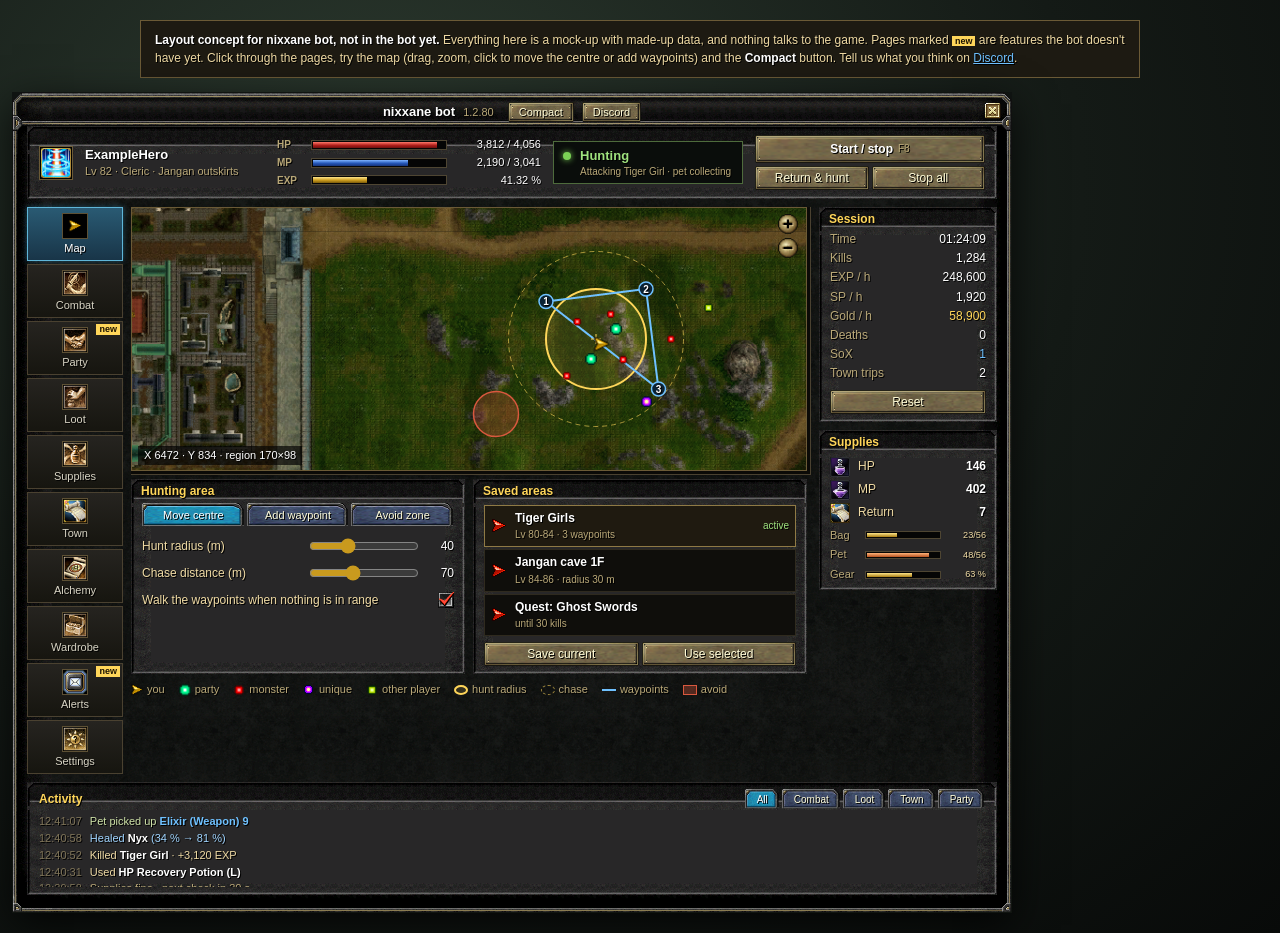
==== concept/index.html @ e83a2ae8 "Add layout concept page for feedback Co-Authored-By: Claude Opus 5.5 <noreply@anthropic.com>" ====
<!doctype html>
<html lang="en"><head><meta charset="UTF-8"><meta name="viewport" content="width=device-width,initial-scale=1"><title>nixxane bot · layout concept</title><link rel="icon" href="../favicon.svg"><link rel="stylesheet" href="style.css"></head>
<body>
<div class="note"><b>Layout concept for nixxane bot, not in the bot yet.</b> Everything here is a mock-up with made-up data, and nothing talks to the game. Pages marked <span class="tag">new</span> are features the bot doesn't have yet. Click through the pages, try the map (drag, zoom, click to move the centre or add waypoints) and the <b>Compact</b> button. Tell us what you think on <a href="https://discord.gg/Y5H5ZyfQ7u">Discord</a>.</div>
<div class="bot" id="bot">
  <i class="frame lu"></i><i class="frame mu"></i><i class="frame ru"></i><i class="frame ls"></i><i class="frame rs"></i><i class="frame ld"></i><i class="frame md"></i><i class="frame rd"></i>
  <header class="title"><b>nixxane bot</b><em>1.2.80</em><button class="sbtn" id="mode" title="Switch between wide and compact panel">Compact</button><button class="sbtn">Discord</button><button class="x" aria-label="Close"></button></header>

  <!-- Status strip: sBot-style header with live bars, always visible -->
  <section class="strip box">
    <img class="portrait" src="a/cleric_heala_cycle_a.png" alt="">
    <div class="who"><b>ExampleHero</b><span>Lv 82 · Cleric · Jangan outskirts</span></div>
    <div class="bars">
      <div class="gauge hp"><label>HP</label><div class="track"><i style="width:94%"></i></div><span>3,812 / 4,056</span></div>
      <div class="gauge mp"><label>MP</label><div class="track"><i style="width:72%"></i></div><span>2,190 / 3,041</span></div>
      <div class="gauge xp"><label>EXP</label><div class="track"><i style="width:41%"></i></div><span>41.32 %</span></div>
    </div>
    <div class="state"><i class="dot"></i><b id="state">Hunting</b><small id="reason">Attacking Tiger Girl · pet collecting</small></div>
    <div class="go"><button class="primary" id="toggle">Start / stop <small>F8</small></button><div class="row2"><button>Return &amp; hunt</button><button>Stop all</button></div></div>
  </section>

  <div class="main">
    <!-- Left rail: sBot / phBot vertical page list, icons from the game's own action bar -->
    <nav class="rail" id="rail" role="tablist">
      <button role="tab" data-p="map" aria-selected="true"><img src="a/mm_sign_character.png" class="sm" alt="">Map</button>
      <button role="tab" data-p="combat"><img src="a/icon_cha_auto_attack.png" alt="">Combat</button>
      <button role="tab" data-p="party"><img src="a/icon_cha_party.png" alt="">Party<span class="new">new</span></button>
      <button role="tab" data-p="loot"><img src="a/icon_cha_autoget.png" alt="">Loot</button>
      <button role="tab" data-p="supplies"><img src="a/icon_cha_recovery.png" alt="">Supplies</button>
      <button role="tab" data-p="town"><img src="a/mall_return_scroll.png" alt="">Town</button>
      <button role="tab" data-p="alchemy"><img src="a/icon_cha_alchemy.png" alt="">Alchemy</button>
      <button role="tab" data-p="wardrobe"><img src="a/icon_cha_shop.png" alt="">Wardrobe</button>
      <button role="tab" data-p="alerts"><img src="a/letteralarm_1.png" alt="">Alerts<span class="new">new</span></button>
      <button role="tab" data-p="settings"><img src="a/icon_cha_helper.png" alt="">Settings</button>
    </nav>

    <div class="pane">
      <!-- MAP: phBot-style map from the real minimap tiles -->
      <div class="pg" data-p="map">
        <div class="mapwrap">
          <div class="map" id="map"><div class="tiles" id="tiles"></div><svg id="ov"></svg></div>
          <div class="mapctl"><button class="zb" id="zin" aria-label="Zoom in"><img src="a/mm_zoomin.png" alt=""></button><button class="zb" id="zout" aria-label="Zoom out"><img src="a/mm_zoomout.png" alt=""></button></div>
          <div class="coords" id="coords">X 6472 · Y 834 · region 170×98</div>
        </div>
        <div class="cols">
          <fieldset><legend>Hunting area</legend>
            <div class="seg" id="tool"><button class="sel" data-t="center">Move centre</button><button data-t="path">Add waypoint</button><button data-t="avoid">Avoid zone</button></div>
            <div class="field"><span>Hunt radius (m)</span><input type="range" id="rad" min="10" max="100" value="40"><output id="radv">40</output></div>
            <div class="field"><span>Chase distance (m)</span><input type="range" id="chase" min="20" max="150" value="70"><output id="chasev">70</output></div>
            <div class="field"><span>Walk the waypoints when nothing is in range</span><input type="checkbox" checked></div>
          </fieldset>
          <fieldset><legend>Saved areas</legend>
            <ul class="areas" id="areas">
              <li class="sel"><img src="a/wmap_sign_huntingpoint.png" alt=""><span><b>Tiger Girls</b><small>Lv 80-84 · 3 waypoints</small></span><em>active</em></li>
              <li><img src="a/wmap_sign_huntingpoint.png" alt=""><span><b>Jangan cave 1F</b><small>Lv 84-86 · radius 30 m</small></span></li>
              <li><img src="a/wmap_sign_huntingpoint.png" alt=""><span><b>Quest: Ghost Swords</b><small>until 30 kills</small></span></li>
            </ul>
            <div class="row2"><button>Save current</button><button>Use selected</button></div>
          </fieldset>
        </div>
        <p class="legend"><span><img src="a/mm_sign_character.png" alt="">you</span><span><img src="a/mm_sign_party.png" alt="">party</span><span><img src="a/mm_sign_monster.png" alt="">monster</span><span><img src="a/mm_sign_unique.png" alt="">unique</span><span><img src="a/mm_sign_otherplayer.png" alt="">other player</span><span><i class="sw ring"></i>hunt radius</span><span><i class="sw dash"></i>chase</span><span><i class="sw path"></i>waypoints</span><span><i class="sw avoid"></i>avoid</span></p>
      </div>

      <!-- COMBAT: two columns, dense rows like mBot, but skill icons instead of dropdowns -->
      <div class="pg" data-p="combat" hidden>
        <div class="classes" id="classes">
          <button class="sel"><img src="skin/tw_normal.png" alt="">Normal <i>3</i></button><button><img src="skin/tw_champion.png" alt="">Champion <i>3</i></button><button><img src="skin/tw_giant.png" alt="">Giant <i>4</i></button><button><img src="skin/tw_party.png" alt="">Party <i>–</i></button><button><img src="skin/tw_elite.png" alt="">Elite <i>–</i></button><button><img src="skin/tw_unique.png" alt="">Unique <i>–</i></button>
        </div>
        <fieldset><legend>Normal rotation <small>drag to reorder · click to remove</small></legend>
          <div class="slots"><img src="a/cleric_battlea_cross_a.png" onerror="this.src='a/cold_gigongta_a.png'" alt=""><img src="a/fire_gigongta_a.png" alt=""><img src="a/lightning_gigongta_a.png" alt=""><span class="empty"></span><span class="empty"></span><span class="empty"></span><span class="empty"></span><span class="empty"></span></div>
        </fieldset>
        <div class="cols">
          <fieldset><legend>Buffs &amp; imbue</legend>
            <div class="slots sm"><img src="a/cleric_blessa_str_a.png" alt=""><img src="a/cleric_blessa_physical_a.png" alt=""><img src="a/bard_speedupa_mspeed_a.png" alt=""><span class="empty"></span></div>
            <div class="field"><span>Imbue</span><img class="ico16" src="a/lightning_chundung_a.png" alt=""><select><option>Lightning Force</option></select></div>
            <div class="field"><span>Rebuff all when one runs out</span><input type="checkbox"></div>
          </fieldset>
          <fieldset><legend>Targets</legend>
            <div class="field"><span>Berserk on</span><span class="mini-ic"><img src="skin/tw_giant.png" class="on" alt="Giant"><img src="a/tw_icon_titan.png" alt="Titan"><img src="skin/tw_unique.png" alt="Unique"></span></div>
            <div class="field"><span>Monster level</span><input type="number" value="78">–<input type="number" value="86"></div>
            <div class="field"><span>Avoid other players' targets</span><input type="checkbox" checked></div>
          </fieldset>
        </div>
        <fieldset><legend>Monster priority <span class="tag">new</span></legend>
          <table class="grid"><thead><tr><th></th><th>Monster</th><th>Prefer</th><th>Normal</th><th>Avoid</th><th>Ignore</th></tr></thead>
          <tbody>
            <tr><td><img src="skin/tw_giant.png" alt=""></td><td>Tiger Girl (giant)</td><td><input type="radio" name="p1" checked></td><td><input type="radio" name="p1"></td><td><input type="radio" name="p1"></td><td><input type="radio" name="p1"></td></tr>
            <tr><td><img src="skin/tw_normal.png" alt=""></td><td>Tiger Girl</td><td><input type="radio" name="p2"></td><td><input type="radio" name="p2" checked></td><td><input type="radio" name="p2"></td><td><input type="radio" name="p2"></td></tr>
            <tr><td><img src="skin/tw_champion.png" alt=""></td><td>Ghost Sword</td><td><input type="radio" name="p3"></td><td><input type="radio" name="p3"></td><td><input type="radio" name="p3" checked></td><td><input type="radio" name="p3"></td></tr>
          </tbody></table>
        </fieldset>
      </div>

      <!-- PARTY: buff & heal party members — the biggest feature gap -->
      <div class="pg" data-p="party" hidden>
        <fieldset><legend>Party members <small>drag a buff onto a member · uses the game's party window art</small></legend>
          <ul class="members">
            <li><img class="face" src="a/bard_dancea_warrior_a.png" alt=""><div class="nm"><b><img src="a/com_pt_leader.png" alt="leader"> Wyvernn</b><small>Lv 84 · Warrior · 12 m</small><div class="pb hp"><i style="width:88%"></i></div><div class="pb mp"><i style="width:60%"></i></div></div>
              <div class="bf"><img src="a/cleric_blessa_str_a.png" alt=""><img src="a/cleric_blessa_physical_a.png" alt=""><img src="a/bard_dancea_warrior_a.png" alt=""><span class="add">+</span></div><label class="hl">heal &lt; <input type="number" value="70">%</label></li>
            <li><img class="face" src="a/fire_gigongta_a.png" alt=""><div class="nm"><b>Nyx</b><small>Lv 82 · Wizard · 20 m</small><div class="pb hp low"><i style="width:34%"></i></div><div class="pb mp"><i style="width:81%"></i></div></div>
              <div class="bf"><img src="a/cleric_blessa_int_a.png" alt=""><img src="a/bard_recovera_mpheal_a.png" alt=""><span class="add">+</span></div><label class="hl">heal &lt; <input type="number" value="60">%</label><span class="act">healing…</span></li>
            <li class="dead"><img class="face" src="a/cold_bingpan_a.png" alt=""><div class="nm"><b>Dagger</b><small>Lv 83 · Rogue · dead · 31 m</small><div class="pb hp"><i style="width:0"></i></div><div class="pb mp"><i style="width:0"></i></div></div>
              <div class="bf"><img src="a/cleric_blessa_physical_a.png" alt=""><span class="add">+</span></div><label class="hl">heal &lt; <input type="number" value="60">%</label><span class="act res">resurrect queued</span></li>
          </ul>
        </fieldset>
        <div class="cols">
          <fieldset><legend>Support skills</legend>
            <div class="field"><span>Heal</span><img class="ico16" src="a/cleric_heala_cycle_a.png" alt=""><select><option>Healing Cycle</option></select></div>
            <div class="field"><span>Group heal when 2+ below</span><img class="ico16" src="a/cleric_heala_divide_a.png" alt=""><input type="number" value="60">%</div>
            <div class="field"><span>Resurrect</span><img class="ico16" src="a/cleric_rebirtha_target_a.png" alt=""><select><option>Resurrection</option></select></div>
            <div class="field"><span>Buff / heal range (m)</span><input type="number" value="30"></div>
          </fieldset>
          <fieldset><legend>Party rules</legend>
            <div class="field"><span>Accept invites from list</span><input type="checkbox" checked></div>
            <input class="wide" value="Wyvernn, Nyx, Dagger" aria-label="Names">
            <div class="field"><span>Follow leader (stay within 10 m)</span><input type="checkbox"></div>
            <div class="field"><span>Accept resurrection from party</span><input type="checkbox" checked></div>
          </fieldset>
        </div>
      </div>

      <!-- LOOT: phBot pick-filter table, but rows per category + item icons -->
      <div class="pg" data-p="loot" hidden>
        <div class="seg"><button class="sel">Elixirs only</button><button>Elixirs + gold</button><button>All items</button><button>Custom</button></div>
        <fieldset><legend>What to do with each kind</legend>
          <table class="grid loot"><thead><tr><th></th><th>Kind</th><th>Pick</th><th>Store</th><th>Sell</th><th>Keep</th></tr></thead>
          <tbody>
            <tr><td><img src="a/mini_gold_icon.png" alt=""></td><td>Gold</td><td><input type="checkbox" checked></td><td>–</td><td>–</td><td>–</td></tr>
            <tr><td><img src="a/all_potion_01.png" alt=""></td><td>Potions &amp; pills</td><td><input type="checkbox" checked></td><td><input type="checkbox"></td><td><input type="checkbox"></td><td><input type="checkbox" checked></td></tr>
            <tr><td><img src="a/ect_plate_gold.png" alt=""></td><td>SoX equipment <span class="tag gold">alert</span></td><td><input type="checkbox" checked></td><td><input type="checkbox" checked></td><td>–</td><td><input type="checkbox"></td></tr>
            <tr><td><img src="a/etc_box_red.png" alt=""></td><td>Other equipment</td><td><input type="checkbox" checked></td><td><input type="checkbox"></td><td><input type="checkbox" checked></td><td><input type="checkbox"></td></tr>
            <tr><td><img src="a/all_spotion_01.png" alt=""></td><td>Elixirs</td><td><input type="checkbox" checked></td><td><input type="checkbox" checked></td><td>–</td><td><input type="checkbox"></td></tr>
            <tr><td><img src="a/etc_scroll_red.png" alt=""></td><td>Magic &amp; attribute stones</td><td><input type="checkbox" checked></td><td><input type="checkbox" checked></td><td>–</td><td><input type="checkbox"></td></tr>
          </tbody></table>
        </fieldset>
        <div class="cols">
          <fieldset><legend>Collector</legend><div class="field"><span>Who picks up</span><select><option>Pickup pet</option><option>Character</option></select></div><div class="field"><span>Pickup radius (m)</span><input type="number" value="30"></div></fieldset>
          <fieldset><legend>Names</legend><input class="wide" placeholder="Always include names"><input class="wide" placeholder="Exclude names"></fieldset>
        </div>
      </div>

      <!-- TOWN: mBot "back town when" checklist + the trip as a visual flow -->
      <div class="pg" data-p="town" hidden>
        <fieldset><legend>The town trip</legend>
          <ol class="flow"><li><img src="a/mall_return_scroll.png" alt=""><b>Return scroll</b><small>Jangan</small></li><li><img src="a/etc_box_red.png" alt=""><b>Warehouse</b><small>stones · SoX</small></li><li><img src="a/all_potion_03.png" alt=""><b>Potions</b><small>100 HP · 300 MP</small></li><li><img src="a/cold_shield_a.png" alt=""><b>Repair</b><small>sell pet loot</small></li><li><img src="a/mall_reverse_return_scroll.png" alt=""><b>Reverse</b><small>last point</small></li></ol>
        </fieldset>
        <fieldset><legend>Go to town when…</legend>
          <div class="checks">
            <label><input type="checkbox" checked><span>HP potions below</span><input type="number" value="20"></label>
            <label><input type="checkbox" checked><span>MP potions below</span><input type="number" value="20"></label>
            <label><input type="checkbox" checked><span>Pet bag has free slots ≤</span><input type="number" value="1"></label>
            <label><input type="checkbox"><span>Arrows / bolts below</span><input type="number" value="200"></label>
            <label class="nw"><input type="checkbox" checked><span>Gear durability below %</span><input type="number" value="15"><img src="a/icon_item_warning.png" alt=""></label>
            <label class="nw"><input type="checkbox" checked><span>Weapon broken</span><img src="a/icon_item_broken.png" alt=""></label>
            <label class="nw"><input type="checkbox"><span>No XP for (minutes)</span><input type="number" value="10"></label>
            <label class="nw"><input type="checkbox"><span>Every (minutes)</span><input type="number" value="90"></label>
            <label><input type="checkbox" checked><span>Died (revive in town)</span></label>
          </div>
          <p class="hint"><span class="tag">new</span> marks triggers the bot doesn't have yet.</p>
        </fieldset>
      </div>

      <div class="pg" data-p="alerts" hidden>
        <fieldset><legend>Notify me <small>chime here, and optionally Discord</small></legend>
          <table class="grid"><thead><tr><th>Event</th><th>Chime</th><th>Discord</th></tr></thead><tbody>
            <tr><td>SoX item picked up</td><td><input type="checkbox" checked></td><td><input type="checkbox" checked></td></tr>
            <tr><td>Character died</td><td><input type="checkbox" checked></td><td><input type="checkbox" checked></td></tr>
            <tr><td>Bot stopped (stuck, no supplies)</td><td><input type="checkbox" checked></td><td><input type="checkbox" checked></td></tr>
            <tr><td>GM or player nearby</td><td><input type="checkbox"></td><td><input type="checkbox"></td></tr>
            <tr><td>Whisper received</td><td><input type="checkbox"></td><td><input type="checkbox"></td></tr>
            <tr><td>Pet bag full</td><td><input type="checkbox" checked></td><td><input type="checkbox"></td></tr>
          </tbody></table>
          <input class="wide" placeholder="Discord webhook URL (optional)">
        </fieldset>
      </div>

      <div class="pg same" data-p="supplies" hidden><p>Supplies keeps today's content, laid out in two columns.</p></div>
      <div class="pg same" data-p="alchemy" hidden><p>Alchemy keeps today's content, laid out in two columns.</p></div>
      <div class="pg same" data-p="wardrobe" hidden><p>Wardrobe keeps today's content, laid out in two columns.</p></div>
      <div class="pg same" data-p="settings" hidden><p>Settings keeps today's content (mastery, anti-stuck, reports, import/export).</p></div>
    </div>

    <!-- Right sidebar: mBot / sBot always-visible session numbers -->
    <aside class="side">
      <fieldset><legend>Session</legend>
        <dl class="stats"><dt>Time</dt><dd id="clock">01:24:08</dd><dt>Kills</dt><dd>1,284</dd><dt>EXP / h</dt><dd>248,600</dd><dt>SP / h</dt><dd>1,920</dd><dt>Gold / h</dt><dd class="gold">58,900</dd><dt>Deaths</dt><dd>0</dd><dt>SoX</dt><dd class="sox">1</dd><dt>Town trips</dt><dd>2</dd></dl>
        <button class="full">Reset</button>
      </fieldset>
      <fieldset><legend>Supplies</legend>
        <div class="sup"><img src="a/all_potion_03.png" alt=""><span>HP</span><b>146</b></div>
        <div class="sup"><img src="a/all_potion_04.png" alt=""><span>MP</span><b>402</b></div>
        <div class="sup"><img src="a/mall_return_scroll.png" alt=""><span>Return</span><b>7</b></div>
        <div class="meter"><span>Bag</span><div class="mini"><i style="width:41%"></i></div><small>23/56</small></div>
        <div class="meter"><span>Pet</span><div class="mini warn"><i style="width:86%"></i></div><small>48/56</small></div>
        <div class="meter"><span>Gear</span><div class="mini"><i style="width:63%"></i></div><small>63 %</small></div>
      </fieldset>
    </aside>
  </div>

  <!-- Bottom log, like all three bots -->
  <section class="logbox box">
    <div class="loghead"><b>Activity</b><span class="seg sm" id="lf"><button class="sel">All</button><button>Combat</button><button>Loot</button><button>Town</button><button>Party</button></span></div>
    <ul class="log" id="log">
      <li><time>12:41:07</time><span class="loot">Pet picked up <b class="rare">Elixir (Weapon) 9</b></span></li>
      <li><time>12:40:58</time><span class="party">Healed <b>Nyx</b> (34 % → 81 %)</span></li>
      <li><time>12:40:52</time><span>Killed <b>Tiger Girl</b> · +3,120 EXP</span></li>
      <li><time>12:40:31</time><span>Used <b>HP Recovery Potion (L)</b></span></li>
      <li><time>12:39:58</time><span class="town">Supplies fine · next check in 30 s</span></li>
    </ul>
  </section>
</div>
<script src="app.js"></script>
</body></html>
---- concept/style.css ----
:root{--g:#ffd65a;--tx:#efdaa4;--dim:#b9a878;--line:#3d3626}
*{box-sizing:border-box}[hidden]{display:none!important}
html,body{margin:0;min-height:100%}
body{font:12px/1.35 Arial,Helvetica,sans-serif;color:var(--tx);text-shadow:1px 1px #000;background:radial-gradient(ellipse at 30% 20%,#2c3a2f 0,#141a16 55%,#080a09 100%);display:flex;flex-direction:column;align-items:center;gap:14px;padding:20px 12px}

/* Window: the game's own 8-piece frame */
.bot{position:relative;width:1000px;padding:0 15px 18px;background:rgba(15,19,17,.97);box-shadow:0 12px 40px #000c;align-self:flex-start}
.bot:before{content:'';position:absolute;inset:36px 14px 16px;background:url(skin/tile_a.png);opacity:.5;pointer-events:none}
.frame{position:absolute;pointer-events:none;background-repeat:no-repeat;z-index:0}
.lu{left:0;top:0;width:40px;height:68px;background-image:url(skin/f_lu.png)}.mu{left:40px;right:40px;top:0;height:68px;background:url(skin/f_mu.png) repeat-x}.ru{right:0;top:0;width:40px;height:68px;background-image:url(skin/f_ru.png)}
.ls{left:0;top:68px;bottom:48px;width:40px;background:url(skin/f_ls.png) repeat-y}.rs{right:0;top:68px;bottom:48px;width:40px;background:url(skin/f_rs.png) repeat-y}
.ld{left:0;bottom:0;width:40px;height:48px;background-image:url(skin/f_ld.png)}.md{left:40px;right:40px;bottom:0;height:48px;background:url(skin/f_md.png) repeat-x}.rd{right:0;bottom:0;width:40px;height:48px;background-image:url(skin/f_rd.png)}
.bot>*:not(.frame){position:relative;z-index:1}

header.title{height:34px;display:flex;align-items:center;justify-content:center;gap:8px;padding-top:6px;color:#fff}
header.title b{font-size:13px}header.title em{font-style:normal;color:var(--dim);font-size:11px;margin-right:6px}
header .x{position:absolute;right:-4px;top:11px;width:16px;min-width:16px;height:16px;padding:0;border:0;border-image:none;background:url(skin/close.png)}header .x:hover{background-image:url(skin/close_f.png)}

button,input,select{font:12px Arial,sans-serif;color:inherit;text-shadow:inherit;border-radius:0}
button{display:inline-flex;align-items:center;justify-content:center;gap:5px;height:24px;padding:0 8px;cursor:pointer;white-space:nowrap;background:transparent;color:#fefbd8;border:5px solid;border-image:url(skin/btn.png) 6 fill/5px stretch;line-height:14px}
button:hover{border-image-source:url(skin/btn_f.png);color:#fff}button:active{border-image-source:url(skin/btn_p.png)}
.sbtn{height:20px;font-size:11px;padding:0 6px}

.box,fieldset{background-color:#282728;background-image:url(skin/ib_lu.png),url(skin/ib_ru.png),url(skin/ib_ld.png),url(skin/ib_rd.png),url(skin/ib_mu.png),url(skin/ib_md.png),url(skin/ib_ls.png),url(skin/ib_rs.png);background-position:left top,right top,left bottom,right bottom,left top,left bottom,left top,right top;background-repeat:no-repeat,no-repeat,no-repeat,no-repeat,repeat-x,repeat-x,repeat-y,repeat-y}
fieldset{position:relative;min-width:0;border:0;margin:0 0 8px;padding:24px 11px 8px}
legend{position:absolute;left:10px;top:4px;padding:0;color:var(--g);font-weight:bold;white-space:nowrap}
legend small{color:var(--dim);font-weight:normal;margin-left:6px}

/* Status strip */
.strip{display:grid;grid-template-columns:34px 180px 1fr 190px 230px;gap:12px;align-items:center;padding:9px 12px;margin-bottom:8px}
.portrait{width:34px;height:34px;border:1px solid #6b5a36;background:#000}
.who b{display:block;color:#fff;font-size:13px}.who span{color:var(--dim);font-size:11px}
.bars{display:grid;gap:3px}.gauge{display:grid;grid-template-columns:28px 1fr 88px;align-items:center;gap:6px}
.gauge label{color:var(--dim);font-size:10px;font-weight:bold}.gauge span{text-align:right;font-size:11px;color:#fff}
.track{height:10px;background:#050505;border:1px solid #4e4532;padding:1px}.track i{display:block;height:100%}
.hp i{background:linear-gradient(#ff7a6a,#b01e1a 55%,#6e0f0d)}.mp i{background:linear-gradient(#7fb4ff,#2557b8 55%,#16337a)}.xp i{background:linear-gradient(#ffe58a,#c99a1e 55%,#7a5a0a)}
.state{display:grid;grid-template-columns:10px 1fr;column-gap:7px;align-items:center;padding:5px 9px;background:#0a0d0b;border:1px solid #4e6b3c}
.state b{color:#9fe27e;font-size:13px}.state small{grid-column:2;color:var(--dim);font-size:10px;white-space:nowrap;overflow:hidden;text-overflow:ellipsis}
.dot{width:8px;height:8px;border-radius:50%;background:#7bd155;box-shadow:0 0 6px #7bd155;animation:p 1.6s infinite}@keyframes p{50%{opacity:.4}}
.stopped .dot{background:#d9583e;box-shadow:0 0 6px #d9583e;animation:none}.stopped .state{border-color:#7a3a2c}.stopped .state b{color:#f08c74}
.go{display:grid;gap:3px}.go .primary{height:28px;font-weight:bold;color:#fff}.go small{color:var(--dim);font-weight:normal;font-size:10px}
.row2{display:flex;gap:3px}.row2 button{flex:1;min-width:0}

/* Body: rail · page · sidebar */
.main{display:grid;grid-template-columns:96px 1fr 178px;gap:8px;margin-bottom:8px}
.rail{display:flex;flex-direction:column;gap:3px}
.rail button{position:relative;flex-direction:column;height:54px;gap:2px;padding:0;font-size:11px;color:#d8d4c4;border:0;border-image:none;background:linear-gradient(#262420,#16150f);box-shadow:inset 0 0 0 1px #4a4130}
.rail button img{width:26px;height:26px;border:1px solid #5d5034;background:#000}.rail button img.sm{padding:5px}
.rail button:hover{color:#fff;box-shadow:inset 0 0 0 1px #8f7a45}
.rail button[aria-selected=true]{color:#fff;background:linear-gradient(#2a5b74,#183447);box-shadow:inset 0 0 0 1px #5fb6d9,0 0 6px #2d7fa588}
.rail .new,.tag{font-size:9px;line-height:11px;padding:0 3px;color:#1a1100;background:var(--g);text-shadow:none;font-weight:bold}
.rail .new{position:absolute;top:3px;right:3px}.tag.gold{background:#e7a93a}
.pane{min-width:0;height:520px;overflow:auto;padding-right:4px;scrollbar-color:#796a48 #171711}
.pane::-webkit-scrollbar{width:16px}.pane::-webkit-scrollbar-track{background:url(skin/scr_bar.png)}.pane::-webkit-scrollbar-thumb{background:url(skin/scr_btn.png) center/16px 100% no-repeat}
.cols{display:grid;grid-template-columns:1fr 1fr;gap:8px}
.field{display:flex;align-items:center;gap:7px;margin:5px 0;min-height:22px}.field>span:first-child{flex:1}
input:not([type=checkbox]):not([type=radio]):not([type=range]),select{height:22px;background:#080907;border:1px solid #5d5034;padding:0 5px;outline:none;color:#efdaa4;min-width:0}
input[type=number]{width:56px;text-align:right}input:focus,select:focus{border-color:#c9a85c}
input[type=checkbox]{appearance:none;width:16px;height:16px;flex:0 0 16px;margin:0;border:0;background:url(skin/chk_off.png) center/16px;cursor:pointer}input[type=checkbox]:checked{background-image:url(skin/chk_on.png)}
input[type=radio]{appearance:none;width:14px;height:14px;margin:0;background:url(a/com_radiobutton_off.png) center/contain no-repeat;cursor:pointer}input[type=radio]:checked{background-image:url(a/com_radiobutton_on.png)}
input[type=range]{width:110px;accent-color:#c99a1e}output{width:26px;text-align:right;color:#fff}
.wide{width:100%;margin:4px 0}
.ico16{width:20px;height:20px;border:1px solid #5d5034}
.seg{display:flex;gap:2px;margin-bottom:8px}.seg button{flex:1;min-width:0;height:24px;font-size:11px;border-width:0 6px;border-image:url(skin/stab_off.png) 0 8 fill/0 6px stretch;line-height:23px}
.seg button.sel{color:#fff;border-image-source:url(skin/stab_on.png)}.seg.sm{margin:0}.seg.sm button{flex:none;height:20px;padding:0 6px;font-size:10px}

/* Map */
.mapwrap{position:relative;margin-bottom:8px;border:1px solid #6b5a36;box-shadow:0 0 0 3px #0b0a07,0 0 0 4px #4a4130}
.map{position:relative;height:262px;overflow:hidden;cursor:crosshair;background:#0b0d0a}
.tiles{position:absolute;left:0;top:0}.tiles img{position:absolute;image-rendering:auto;filter:saturate(.85) brightness(.9)}
#ov{position:absolute;left:0;top:0;overflow:visible;pointer-events:none}
.mapctl{position:absolute;right:6px;top:6px;display:grid;gap:2px}.zb{width:22px;height:22px;padding:0;border:0;border-image:none}.zb img{width:22px;height:22px}
.coords{position:absolute;left:6px;bottom:5px;padding:2px 6px;background:#000a;font-size:11px;color:#fff}
.legend{display:flex;flex-wrap:wrap;gap:4px 14px;margin:0 0 4px;color:var(--dim);font-size:11px}.legend span{display:flex;align-items:center;gap:4px}.legend img{width:12px;height:12px}
.sw{display:inline-block;width:14px;height:10px}.sw.ring{border:2px solid #ffd65a;border-radius:50%;background:#ffd65a22}.sw.dash{border:1px dashed #ffd65a99;border-radius:50%}.sw.path{height:2px;background:#6fc1ff}.sw.avoid{background:#d9583e55;border:1px solid #d9583e}
.areas{list-style:none;margin:0 0 6px;padding:0}.areas li{display:flex;align-items:center;gap:8px;padding:4px 6px;margin:2px 0;cursor:pointer;background:#0f0e0b;border:1px solid #2f2a1e}
.areas li.sel{border-color:#8f7a45;background:#1f1a10}.areas img{width:16px}.areas span{flex:1}.areas b{display:block;color:#fff}.areas small{color:var(--dim);font-size:10px}.areas em{font-style:normal;color:#9fe27e;font-size:10px}

/* Combat */
.classes{display:grid;grid-template-columns:repeat(6,1fr);gap:3px;margin-bottom:8px}.classes button{font-size:11px;padding:0 4px}.classes img{width:14px}.classes i{font-style:normal;color:var(--dim)}.classes button.sel{color:var(--g)}
.slots{display:flex;gap:4px;flex-wrap:wrap}.slots img,.slots .empty{width:36px;height:36px;border:1px solid #c9a85c;box-shadow:0 0 0 1px #000,inset 0 0 6px #000;background:#000}
.slots .empty{border-color:#3d3626;background:#0b0a07 url(skin/tile_a.png)}.slots.sm img,.slots.sm .empty{width:30px;height:30px}
.mini-ic{display:flex;gap:4px}.mini-ic img{width:20px;height:20px;padding:2px;border:1px solid #3d3626;filter:grayscale(1) brightness(.6);cursor:pointer}.mini-ic img.on{filter:none;border-color:#c9a85c}
.grid{width:100%;border-collapse:collapse}.grid th{color:var(--dim);font-size:10px;font-weight:normal;padding:0 4px 4px;text-align:center}.grid th:nth-child(2),.grid td:nth-child(2){text-align:left}
.grid td{padding:4px;text-align:center;border-top:1px solid #2f2a1e}.grid td:first-child{width:28px}.grid td img{width:20px;height:20px;vertical-align:middle}.grid tr:hover td{background:#ffffff08}
.grid td:nth-child(2){color:#fff}
.loot td:not(:nth-child(-n+2)){color:var(--dim)}

/* Party */
.members{list-style:none;margin:0;padding:0}
.members li{display:grid;grid-template-columns:36px 170px 1fr auto auto;align-items:center;gap:10px;height:44px;padding:4px 8px 4px 4px;margin:3px 0;background:url(skin/bar_l.png) left/4px 100% no-repeat,url(skin/bar_r.png) right/4px 100% no-repeat,url(skin/bar.png) center/auto 100% repeat-x}
.members .face{width:34px;height:34px;border:1px solid #6b5a36;background:#000}.nm b{display:flex;align-items:center;gap:3px;color:#fff}.nm b img{width:12px}.nm small{color:var(--dim);font-size:10px}
.pb{height:4px;margin-top:2px;background:#050505}.pb i{display:block;height:100%;background:url(a/pt_hp.png) left/100% 100%}.pb.mp i{background-image:url(a/pt_mp.png)}.pb.low i{filter:hue-rotate(-10deg) brightness(1.3)}
.bf{display:flex;gap:3px}.bf img,.bf .add{width:24px;height:24px;border:1px solid #c9a85c}.bf .add{display:grid;place-items:center;border-style:dashed;border-color:#5d5034;color:var(--dim);cursor:pointer}
.hl{display:flex;align-items:center;gap:4px;color:var(--dim);font-size:11px}.hl input{width:40px!important}
.act{font-size:10px;color:#9fe27e}.act.res{color:#ffb454}.dead{opacity:.75}.dead .bf img{filter:grayscale(1)}

/* Town */
.flow{list-style:none;display:flex;margin:0;padding:0;gap:0}.flow li{flex:1;display:grid;justify-items:center;gap:2px;position:relative;text-align:center}
.flow li:not(:last-child):after{content:'';position:absolute;top:17px;left:calc(50% + 22px);right:calc(-50% + 22px);height:2px;background:linear-gradient(90deg,#c9a85c,#5d5034)}
.flow img{width:34px;height:34px;border:1px solid #c9a85c;background:#000}.flow b{color:#fff;font-size:11px}.flow small{color:var(--dim);font-size:10px}
.checks{display:grid;grid-template-columns:1fr 1fr;gap:2px 16px}.checks label{display:flex;align-items:center;gap:7px;min-height:26px;cursor:pointer}.checks span{flex:1}.checks img{width:20px}
.checks .nw span:after{content:'new';margin-left:6px;font-size:9px;padding:0 3px;color:#1a1100;background:var(--g);text-shadow:none;font-weight:bold}
.hint{margin:6px 0 0;color:var(--dim);font-size:11px}
.same{display:grid;place-items:center;height:100%;color:var(--dim)}

/* Sidebar */
.side fieldset{margin-bottom:8px}
.stats{display:grid;grid-template-columns:1fr auto;gap:3px 6px;margin:0 0 8px}.stats dt{color:var(--dim)}.stats dd{margin:0;color:#fff;text-align:right;font-variant-numeric:tabular-nums}.stats .gold{color:#ffd65a}.stats .sox{color:#6fc1ff}
.full{width:100%}
.sup{display:grid;grid-template-columns:22px 1fr auto;align-items:center;gap:6px;margin:3px 0}.sup img{width:20px;height:20px}.sup b{color:#fff}
.meter{display:grid;grid-template-columns:30px 1fr 40px;align-items:center;gap:5px;margin:5px 0 0;font-size:11px}.meter span{color:var(--dim)}.meter small{text-align:right}
.mini{height:8px;background:#050505;border:1px solid #4e4532;padding:1px}.mini i{display:block;height:100%;background:linear-gradient(#ffe58a,#a77c12)}.mini.warn i{background:linear-gradient(#ffb47a,#b4501e)}

/* Log */
.logbox{padding:7px 12px 8px}.loghead{display:flex;align-items:center;justify-content:space-between;margin-bottom:4px}.loghead b{color:var(--g)}
.log{list-style:none;margin:0;padding:0;height:74px;overflow:auto;font-size:11px}.log li{display:flex;gap:8px;padding:1px 0}.log time{color:#7f7458;font-variant-numeric:tabular-nums}.log b{color:#fff}.log .rare{color:#6fc1ff}
.log .loot{color:#cfe3a8}.log .party{color:#9fd4ff}.log .town{color:var(--dim)}

/* Compact mode = today's narrow panel; also the phone layout */
.bot.compact{width:520px;max-width:100%}
.bot.compact .strip{grid-template-columns:34px 1fr;row-gap:8px}.bot.compact .bars,.bot.compact .state,.bot.compact .go{grid-column:1/-1}
.bot.compact .main{grid-template-columns:1fr}.bot.compact .rail{flex-direction:row;flex-wrap:wrap}.bot.compact .rail button{flex:1 0 18%;height:44px}.bot.compact .rail button img{width:20px;height:20px}
.bot.compact .side{display:grid;grid-template-columns:1fr 1fr;gap:8px}.bot.compact .cols,.bot.compact .checks{grid-template-columns:1fr}
.bot.compact .members li{grid-template-columns:36px 1fr;height:auto}.bot.compact .members .bf,.bot.compact .members .hl,.bot.compact .members .act{grid-column:2}
.bot.compact .pane{height:auto;max-height:560px}.bot.compact .classes{grid-template-columns:repeat(3,1fr)}
@media(max-width:1040px){.bot{width:100%}}

.note{max-width:1000px;width:100%;padding:10px 14px;background:#1d1a12;border:1px solid #6b5a36;color:var(--tx);line-height:1.5}.note b{color:#fff}.note a{color:#6fc1ff}
@media(max-width:1040px){.bot{width:100%}}
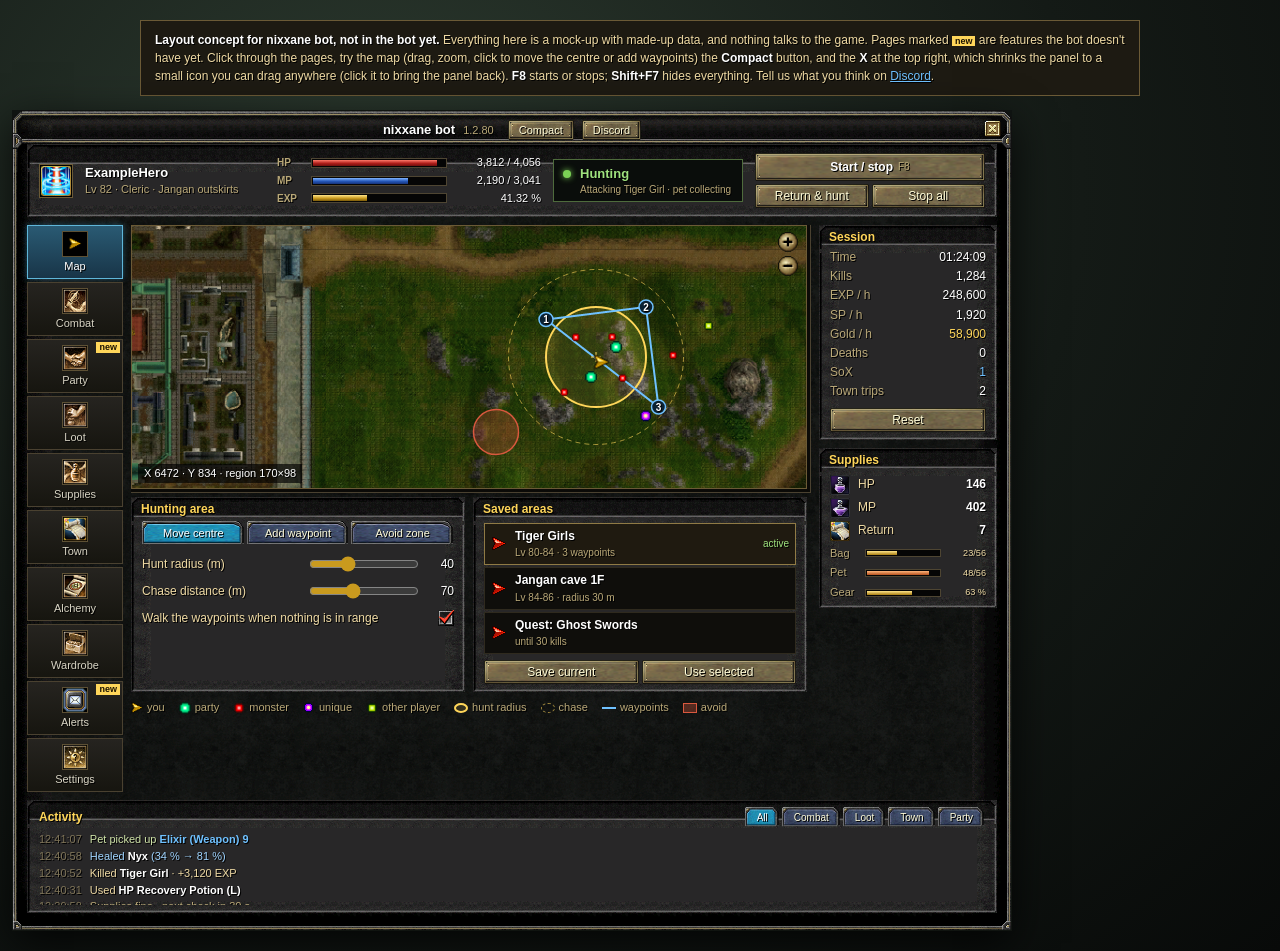
==== commit 5179a0f2: "Concept: X minimises the panel to a small draggable status icon Co-Authored-By: Claude Opus 5.5 <nor" ====
--- a/concept/index.html
+++ b/concept/index.html
@@ -1,10 +1,10 @@
 <!doctype html>
 <html lang="en"><head><meta charset="UTF-8"><meta name="viewport" content="width=device-width,initial-scale=1"><title>nixxane bot · layout concept</title><link rel="icon" href="../favicon.svg"><link rel="stylesheet" href="style.css"></head>
 <body>
-<div class="note"><b>Layout concept for nixxane bot, not in the bot yet.</b> Everything here is a mock-up with made-up data, and nothing talks to the game. Pages marked <span class="tag">new</span> are features the bot doesn't have yet. Click through the pages, try the map (drag, zoom, click to move the centre or add waypoints) and the <b>Compact</b> button. Tell us what you think on <a href="https://discord.gg/Y5H5ZyfQ7u">Discord</a>.</div>
+<div class="note"><b>Layout concept for nixxane bot, not in the bot yet.</b> Everything here is a mock-up with made-up data, and nothing talks to the game. Pages marked <span class="tag">new</span> are features the bot doesn't have yet. Click through the pages, try the map (drag, zoom, click to move the centre or add waypoints) the <b>Compact</b> button, and the <b>X</b> at the top right, which shrinks the panel to a small icon you can drag anywhere (click it to bring the panel back). <b>F8</b> starts or stops; <b>Shift+F7</b> hides everything. Tell us what you think on <a href="https://discord.gg/Y5H5ZyfQ7u">Discord</a>.</div>
 <div class="bot" id="bot">
   <i class="frame lu"></i><i class="frame mu"></i><i class="frame ru"></i><i class="frame ls"></i><i class="frame rs"></i><i class="frame ld"></i><i class="frame md"></i><i class="frame rd"></i>
-  <header class="title"><b>nixxane bot</b><em>1.2.80</em><button class="sbtn" id="mode" title="Switch between wide and compact panel">Compact</button><button class="sbtn">Discord</button><button class="x" aria-label="Close"></button></header>
+  <header class="title"><b>nixxane bot</b><em>1.2.80</em><button class="sbtn" id="mode" title="Switch between wide and compact panel">Compact</button><button class="sbtn">Discord</button><button class="x" id="minimise" aria-label="Minimise" title="Minimise (the bot keeps running)"></button></header>
 
   <!-- Status strip: sBot-style header with live bars, always visible -->
   <section class="strip box">
@@ -209,5 +209,7 @@
     </ul>
   </section>
 </div>
+<p class="gone" id="gone" hidden>The panel is minimised. In the game, all of this space is yours again, and the bot keeps running. Click the icon to bring the panel back, or drag it out of the way.</p>
+<button class="orb" id="orb" hidden aria-label="Show the bot panel"><img src="a/icon_cha_auto_attack.png" alt=""><i class="dot"></i><span class="orbtip" id="orbtip"><b id="orbstate">Hunting</b><small id="orbreason">Attacking Tiger Girl · pet collecting</small><em>Click to open · drag to move</em></span></button>
 <script src="app.js"></script>
 </body></html>
--- a/concept/style.css
+++ b/concept/style.css
@@ -128,3 +128,17 @@
 
 .note{max-width:1000px;width:100%;padding:10px 14px;background:#1d1a12;border:1px solid #6b5a36;color:var(--tx);line-height:1.5}.note b{color:#fff}.note a{color:#6fc1ff}
 @media(max-width:1040px){.bot{width:100%}}
+
+/* Minimised: a skill-slot sized icon with a status dot */
+.orb{position:fixed;z-index:50;width:40px;height:40px;min-width:0;padding:2px;border:1px solid #c9a85c;border-image:none;background:#000;box-shadow:0 0 0 1px #000,0 3px 10px #000c;cursor:grab;touch-action:none}
+.orb:hover{border-color:#ffe08a;border-image:none}.orb:active{cursor:grabbing;border-image:none}
+.orb img{width:34px;height:34px;display:block;pointer-events:none}
+.orb .dot{position:absolute;right:-4px;bottom:-4px;width:12px;height:12px;border:2px solid #000;box-sizing:content-box}
+.orb.stopped .dot{background:#d9583e;box-shadow:0 0 6px #d9583e;animation:none}
+.orb.trip .dot{background:#ffd65a;box-shadow:0 0 6px #ffd65a}
+.orb.alert{animation:ring 1s infinite}@keyframes ring{50%{box-shadow:0 0 0 1px #000,0 0 14px 4px #6fc1ff}}
+.orbtip{position:absolute;right:46px;top:50%;transform:translateY(-50%);display:none;width:max-content;max-width:240px;padding:6px 9px;text-align:left;background:#0b0a07f2;border:1px solid #6b5a36;white-space:normal;line-height:1.35}
+.orb.left .orbtip{right:auto;left:46px}
+.orb:hover .orbtip,.orb.alert .orbtip{display:grid}.orbtip b{color:#9fe27e}.orb.stopped .orbtip b{color:#f08c74}.orb.trip .orbtip b{color:#ffd65a}
+.orbtip small{color:var(--tx)}.orbtip em{font-style:normal;color:var(--dim);font-size:10px;margin-top:2px}.orb.alert .orbtip small{color:#6fc1ff}
+.gone{max-width:420px;margin:120px auto 0;text-align:center;color:var(--dim);font-size:13px;line-height:1.6}
